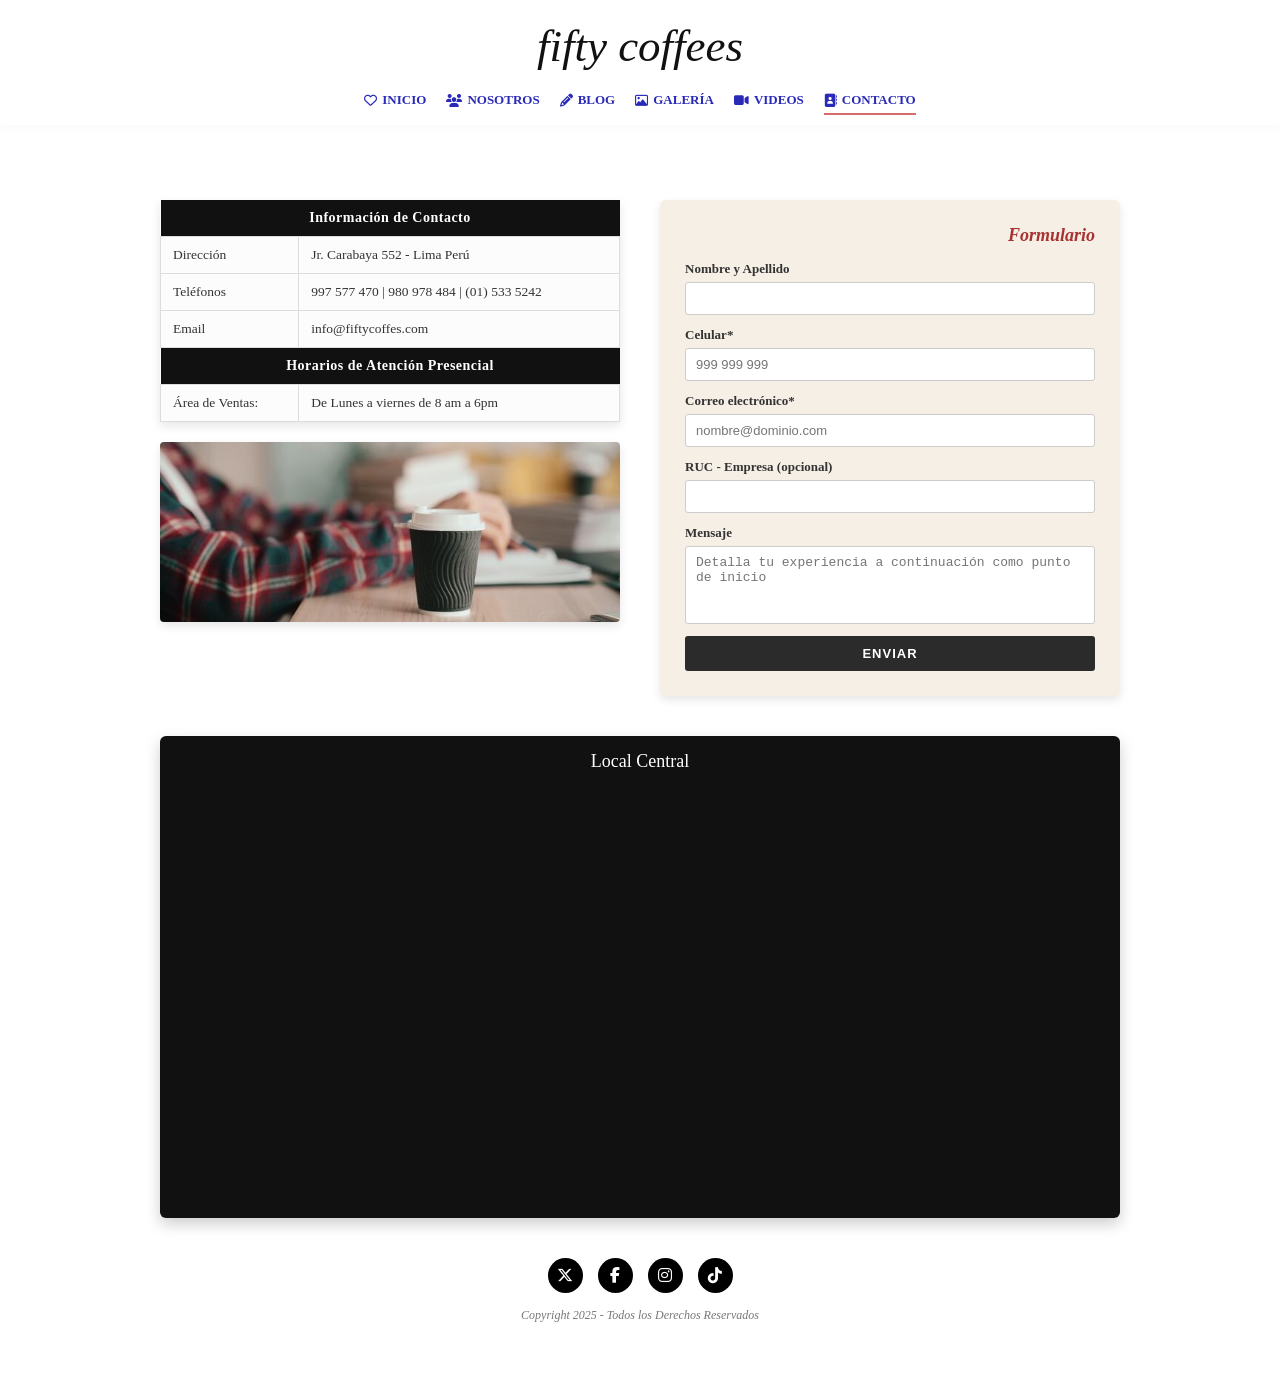
==== Contactanos/contactanos.html @ 32b40c95 "Add files via upload" ====
<head>
    <meta charset="UTF-8">
    <meta name="viewport" content="width=device-width, initial-scale=1.0">
    <title>Fifty Coffees</title>

  
    <link rel="stylesheet" href="contactanos.css">

    
    <link rel="stylesheet" href="https://cdnjs.cloudflare.com/ajax/libs/font-awesome/6.7.2/css/all.min.css">

    
    <link rel="shortcut icon" href="../img/mug-saucer-solid-full.svg" type="image/svg+xml">
</head>

<body>

    <!-- CABECERA -->
    <header class="cabecera">
        <h1>fifty coffees</h1>
        <nav aria-label="Navegación principal">
            <ul>
                <li>
                    <a href="../index.html">
                        <i class="fa-regular fa-heart"></i>
                        INICIO
                    </a>
                </li>
                <li>
                    <a href="../Nosotros/nosotros.html">
                        <i class="fa-solid fa-users"></i>
                        NOSOTROS
                    </a>
                </li>
                <li>
                    <a href="../blogs/blog.html">
                        <i class="fa-solid fa-pencil"></i>
                        BLOG
                    </a>
                </li>
                <li>
                    <a href="../galeria/galeria.html">
                        <i class="fa-regular fa-image"></i>
                        GALERÍA
                    </a>
                </li>
                <li>
                    <a href="../videoss/videos.html">
                        <i class="fa-solid fa-video"></i>
                        VIDEOS
                    </a>
                </li>
                <li class="activo">
                    <a href="contactanos.html">
                        <i class="fa-solid fa-address-book"></i>
                        CONTACTO
                    </a>
                </li>
            </ul>
        </nav>
    </header>

    <!-- TABLA Y FORMULARIO CONTAINER-->
    <main class="contacto-container">

        <!-- TABLA DE INFORMACIÓN -->
        <section class="seccion-tabla">
            <table class="tabla-contacto">
                <tr>
                    <th colspan="2">Información de Contacto</th>
                </tr>
                <tr>
                    <td>Dirección</td>
                    <td>Jr. Carabaya 552 - Lima Perú</td>
                </tr>
                <tr>
                    <td>Teléfonos</td>
                    <td>997 577 470 | 980 978 484 | (01) 533 5242</td>
                </tr>
                <tr>
                    <td>Email</td>
                    <td>info@fiftycoffes.com</td>
                </tr>
                <tr>
                    <th colspan="2">Horarios de Atención Presencial</th>
                </tr>
                <tr>
                    <td>Área de Ventas:</td>
                    <td>De Lunes a viernes de 8 am a 6pm</td>
                </tr>
            </table>

            <div class="imagen-tabla">
                <img src="../img/cafe manos.jpg" alt="Persona disfrutando de una taza de café">
            </div>
        </section>

        <!-- FORMULARIO -->
        <section class="seccion-formulario">
            <form action="#" method="POST" class="formulario">
                <h3 class="titulo-form">Formulario</h3>
                
                <label for="nombre">Nombre y Apellido</label>
                <input type="text" id="nombre" name="nombre" required>

                <label for="celular">Celular*</label>
                <input type="tel" id="celular" name="celular" placeholder="999 999 999" required>

                <label for="email">Correo electrónico*</label>
                <input type="email" id="email" name="email" placeholder="nombre@dominio.com" required>

                <label for="ruc">RUC - Empresa (opcional)</label>
                <input type="text" id="ruc" name="ruc">

                <label for="mensaje">Mensaje</label>
                <textarea id="mensaje" name="mensaje" rows="4" placeholder="Detalla tu experiencia a continuación como punto de inicio" required></textarea>

                <button type="submit" class="btn-enviar">ENVIAR</button>
            </form>
        </section>

    </main>

    <!-- GOOGLE MAPS -->
    <section class="seccion-mapa">
        <div class="mapa-card">
            <h3>Local Central</h3>
            <div class="mapa-responsive">
                <iframe src="https://www.google.com/maps/embed?pb=!1m18!1m12!1m3!1d3901.979326084042!2d-77.03534562518413!3d-12.043360541999252!2m3!1f0!2f0!3f0!3m2!1i1024!2i768!4f13.1!3m3!1m2!1s0x9105c8c51e06d9b1%3A0xc330e7377f0d0575!2sJr.%20Carabaya%20552%2C%20Cercado%20de%20Lima%2015001!5e0!3m2!1ses-419!2spe!4v1700000000000!5m2!1ses-419!2spe" 
                    width="600" height="450" style="border:0;" allowfullscreen="" loading="lazy" referrerpolicy="no-referrer-when-downgrade" title="Ubicación Local Central Fifty Coffees"></iframe>
            </div>
        </div>
    </section>

    <!-- Footer -->
    <footer class="pie-pagina">
        <div class="redes">
            <div class="iconos">
                <a href="https://twitter.com/starbucks?source=onebox" target="_blank" aria-label="Twitter">
                    <i class="fa-brands fa-x-twitter"></i>
                </a>
                <a href="https://www.facebook.com/starbucksperu/?locale=es_LA" target="_blank" aria-label="Facebook">
                    <i class="fa-brands fa-facebook-f"></i>
                </a>
                <a href="https://www.instagram.com/starbuckspe/?hl=es" target="_blank" aria-label="Instagram">
                    <i class="fa-brands fa-instagram"></i>
                </a>
                <a href="https://www.tiktok.com/@starbucks.peru" target="_blank" aria-label="TikTok">
                    <i class="fa-brands fa-tiktok"></i>
                </a>
            </div>
        </div>
        <p class="copyright">Copyright 2025 - Todos los Derechos Reservados</p>
    </footer>

</body>

</html>
---- Contactanos/contactanos.css ----
* {
    margin: 0;
    padding: 0;
    box-sizing: border-box;
}

body {
    font-family: Georgia, serif;
    background-color: #ffffff;
    color: #333333;
    text-align: center;
    padding-top: 170px; 
}

/* CABECERA */
.cabecera {
    position: fixed;
    top: 0;
    left: 0;
    width: 100%;
    background-color: #ffffff;
    padding: 20px 0 10px 0;
    z-index: 1000;
    box-shadow: 0 2px 10px rgba(0, 0, 0, 0.03);
}

.cabecera h1 {
    font-size: 45px;
    font-style: italic;
    font-weight: normal;
    margin-bottom: 20px;
    color: #111111;
}

/* Menú */
.cabecera nav ul {
    list-style: none;
    display: flex;
    justify-content: center;
    gap: 20px;
}

.cabecera nav a {
    text-decoration: none;
    color: #2a2ab8; 
    font-size: 13px;
    font-weight: bold;
    display: flex;
    align-items: center;
    gap: 5px;
    padding-bottom: 5px;
    transition: color 0.3s ease;
}

.cabecera nav a:hover {
    color: #d96b6b;
}

.cabecera nav li.activo a {
    border-bottom: 2px solid #d96b6b;
    color: #2a2ab8;
}

/* TABLA Y FORMULARIO */
.contacto-container {
    display: flex;
    justify-content: center;
    align-items: flex-start;
    gap: 40px;
    max-width: 1000px;
    margin: 30px auto;
    padding: 0 20px;
    text-align: left;
}

.seccion-tabla, .seccion-formulario {
    flex: 1;
}

/* Tabla */
.tabla-contacto {
    width: 100%;
    border-collapse: collapse;
    background-color: #fcfcfc;
    box-shadow: 0 4px 10px rgba(0, 0, 0, 0.1);
    margin-bottom: 20px;
    font-size: 13.5px;
}

.tabla-contacto th {
    background-color: #111111;
    color: #ffffff;
    padding: 10px;
    text-align: center;
    font-size: 14px;
    letter-spacing: 0.5px;
}

.tabla-contacto td {
    padding: 10px 12px;
    border: 1px solid #dcdcdc;
    color: #333333;
}

.imagen-tabla img {
    width: 100%;
    height: 180px;
    object-fit: cover;
    border-radius: 4px;
    box-shadow: 0 4px 10px rgba(0, 0, 0, 0.1);
}

/* Formulario */
.formulario {
    background-color: #f5efe6; 
    padding: 25px;
    border-radius: 6px;
    box-shadow: 0 4px 10px rgba(0, 0, 0, 0.1);
}

.titulo-form {
    font-size: 18px;
    color: #a83232; 
    text-align: right;
    margin-bottom: 15px;
    font-style: italic;
}

.formulario label {
    display: block;
    font-size: 13px;
    font-weight: bold;
    color: #333333;
    margin-bottom: 5px;
}

.formulario input, 
.formulario textarea {
    width: 100%;
    padding: 8px 10px;
    margin-bottom: 12px;
    border: 1px solid #cccccc;
    border-radius: 3px;
    font-size: 13px;
    background-color: #ffffff;
}

/* No deformacion del cabio del tamaño de la hoja mesj */
.formulario textarea {
    resize: none; 
}

.formulario input:focus, 
.formulario textarea:focus {
    outline: none;
    border-color: #2a2ab8;
}

.btn-enviar {
    display: block;
    width: 100%;
    background-color: #2b2b2b;
    color: #ffffff;
    border: none;
    padding: 10px;
    font-weight: bold;
    font-size: 13px;
    letter-spacing: 1px;
    border-radius: 3px;
    cursor: pointer;
    transition: background-color 0.3s ease;
}

.btn-enviar:hover {
    background-color: #555555;
}

/* Mapa */
.seccion-mapa {
    max-width: 1000px;
    margin: 40px auto;
    padding: 0 20px;
}

.mapa-card {
    background-color: #111111;
    padding: 15px;
    border-radius: 6px;
    box-shadow: 0 6px 15px rgba(0, 0, 0, 0.2);
}

.mapa-card h3 {
    color: #ffffff;
    font-size: 18px;
    margin-bottom: 12px;
    font-weight: normal;
    text-align: center;
}

.mapa-responsive {
    position: relative;
    padding-bottom: 45%; 
    height: 0;
    overflow: hidden;
}

.mapa-responsive iframe {
    position: absolute;
    top: 0;
    left: 0;
    width: 100%;
    height: 100%;
    border: 0;
}

/* Pie de página */
.pie-pagina {
    margin: 40px 0 50px 0;
    text-align: center;
}

.redes {
    margin-bottom: 15px;
}

.iconos {
    display: flex;
    justify-content: center;
    gap: 15px;
}

.iconos a {
    width: 35px;
    height: 35px;
    background-color: #000000;
    color: #ffffff;
    border-radius: 50%; 
    display: flex;
    align-items: center;
    justify-content: center;
    text-decoration: none;
    transition: transform 0.3s ease, background-color 0.3s ease;
}

.iconos a:hover {
    transform: translateY(-3px);
    background-color: #444444;
}

.copyright {
    font-size: 12px;
    color: #777777;
    font-style: italic;
}
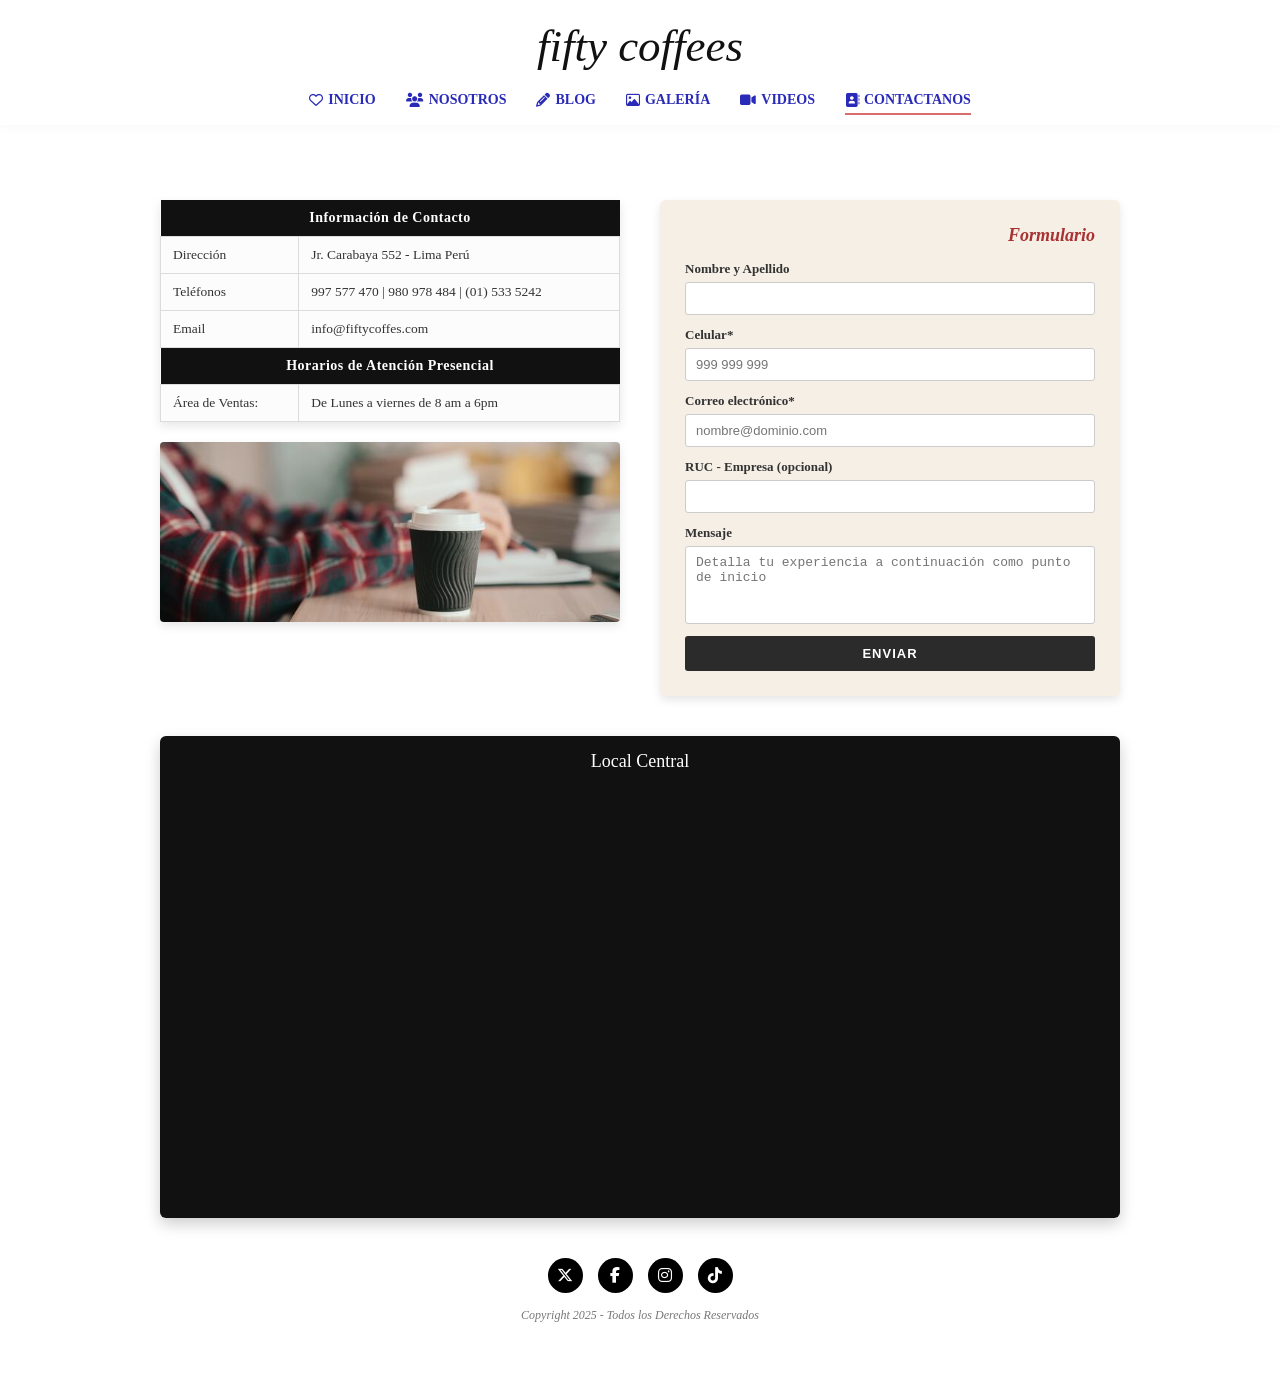
==== commit a76c2e15: "Add files via upload" ====
--- a/Contactanos/contactanos.html
+++ b/Contactanos/contactanos.html
@@ -53,7 +53,7 @@
                 <li class="activo">
                     <a href="contactanos.html">
                         <i class="fa-solid fa-address-book"></i>
-                        CONTACTO
+                        CONTACTANOS
                     </a>
                 </li>
             </ul>
--- a/Contactanos/contactanos.css
+++ b/Contactanos/contactanos.css
@@ -37,13 +37,13 @@
     list-style: none;
     display: flex;
     justify-content: center;
-    gap: 20px;
+    gap: 30px;
 }
 
 .cabecera nav a {
     text-decoration: none;
     color: #2a2ab8; 
-    font-size: 13px;
+    font-size: 14px;
     font-weight: bold;
     display: flex;
     align-items: center;
@@ -56,9 +56,9 @@
     color: #d96b6b;
 }
 
+/* indicador */
 .cabecera nav li.activo a {
     border-bottom: 2px solid #d96b6b;
-    color: #2a2ab8;
 }
 
 /* TABLA Y FORMULARIO */
